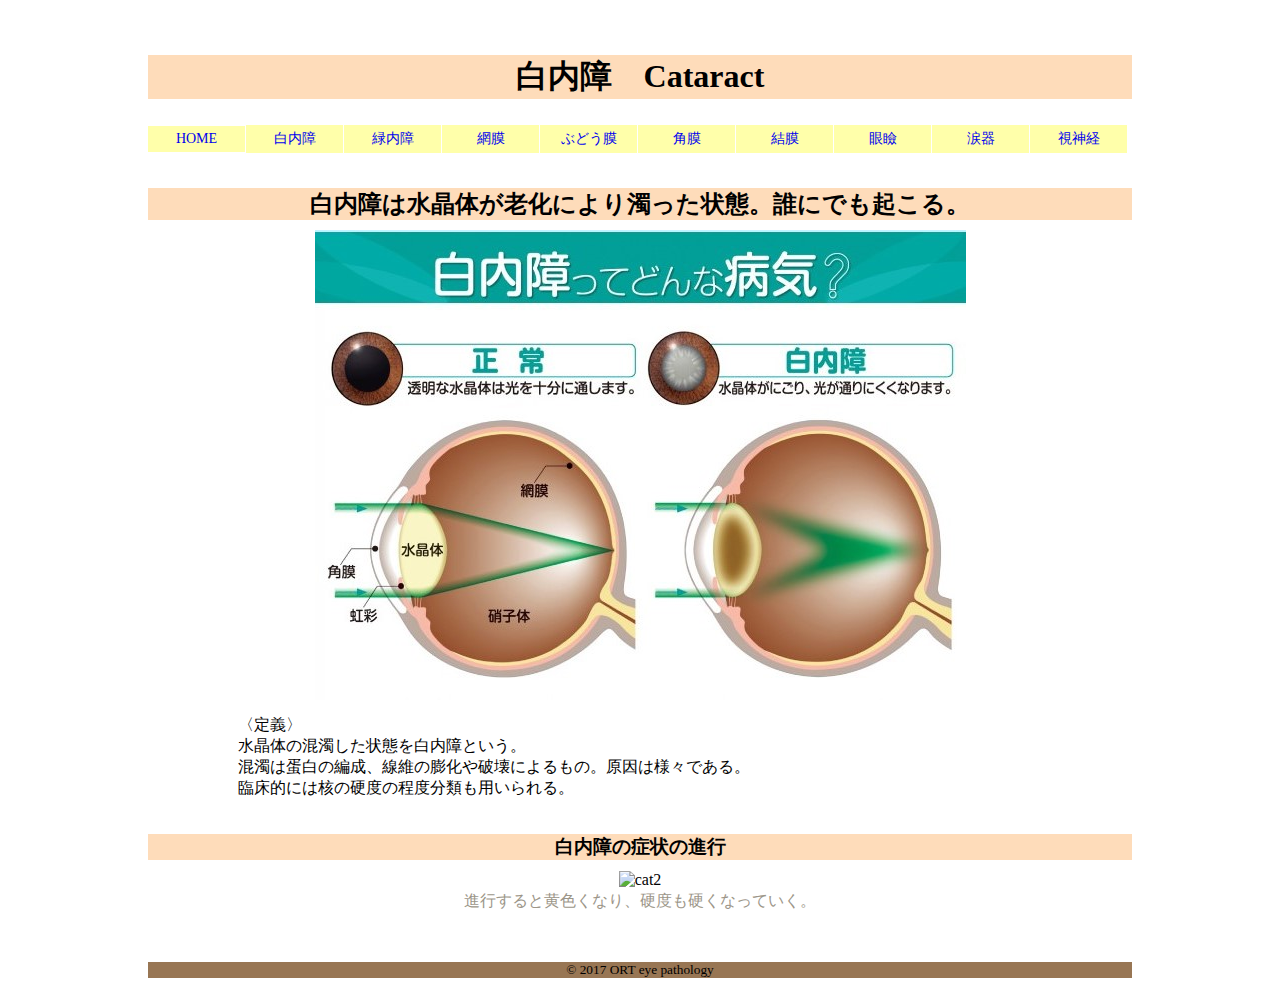
==== cataract.html @ 206136a8 "Update cataract.html" ====
<!DOCTYPE>
<html lang="ja">
  <head>
    <meta charset="UTF-8">
    <title>eye-pathology</title>
    <meta name="viewport" content="width=device-width, initial-scale=1">
    
    <link rel="stylesheet" href="original.css">
   
  </head>
  
  <body>
    <header>
    <h1>白内障　Cataract</h1>
    　　<nav id="global_navi">
                <ul>
                    <li class="current"><a href="index.html">HOME</a></li>
                    <li><a href="cataract.html">白内障</a></li>
                    <li><a href="gloucoma.html">緑内障</a></li>
                    <li><a href="retinal.html">網膜</a></li>
                    <li><a href="choroidal.html">ぶどう膜</a></li>
                    <li><a href="kerato.html">角膜</a></li>
                    <li><a href="conjunctiva.html">結膜</a></li>
                    <li><a href="lid.html">眼瞼</a></li>
                    <li><a href="tear.html">涙器</a></li>
                    <li><a href="nerve.html">視神経</a></li>
                </ul>
            </nav>
    </header>
    
    
    <h2>白内障は水晶体が老化により濁った状態。誰にでも起こる。</h2>
    <figure>
      <img src="cataract01.jpg" alt="cat">
    </figure>
    
    <div id="wrapper" class="clearfix">
      
      <div id="main">
        
        <P>
        〈定義〉<br>
        水晶体の混濁した状態を白内障という。<br>
        混濁は蛋白の編成、線維の膨化や破壊によるもの。原因は様々である。<br>
        臨床的には核の硬度の程度分類も用いられる。
       </P>
       
       <section>
         <h3>白内障の症状の進行</h3>
         <figure>
           <img src="image_eye/cataract02.jpg" alt="cat2">
         　<figcaption>進行すると黄色くなり、硬度も硬くなっていく。</figcaption>
         </figure>
       </section>
       
      </div>
      
    </div>
    
    
    
    
     <footer>
      <small>&copy; 2017 ORT eye pathology</small>
    </footer>
    
    <script src="https://ajax.googleapis.com/ajax/libs/jquery/2.2.4/jquery.min.js"></script>
    <script src="original.js"></script>
    
  </body>
</html>
---- original.css ----
body {
    color: #000;
}

header {
    width: 984px;
    margin: 0 auto;
}


header h1 {
    margin: 55px 0 5px;
    background-color: #fedcba;
    text-align: center;
}


#global_navi ul {
    list-style: none;
    margin: 0;
    padding: 0;
}

#global_navi ul li {
    display: inline-block;
    width: 98px;
    text-align: center;
}

#global_navi {
    margin-bottom: 25px;
}

#global_navi ul li a {
    display: block;
    padding: 5px 1px;
    background-color: #ffa;
    text-decoration: none;
    
}

#global_navi ul {
    font-size: 0;  /* 半角スペース削除 */
    list-style: none;
    margin: 0;
    padding: 0;
}

#global_navi ul li {
    font-size: 14px;  /* フォントサイズ復活 */
    display: inline-block;
    width: 97px;
    text-align: center;
    margin-right: 1px;
}

#global_navi ul li.current a {
    background-color: #;
}


#global_navi ul li a:hover {
    background-color: #aff;
}

h2 {
    width: 984px;
    margin: 35px auto 5px;
    background-color: #fedcba;
    text-align: center;
}

#main_visual {
    width: 984px;
    height: 400px;
    margin: 0 auto 25px;
    
}



#wrapper {
    width: 984px;
    margin: 0 auto;
}


h3 {
    width: 984px;
    margin: 35px auto 5px;
    background-color: #fedcba;
    text-align: center;
}

p {
  margin: 10px 90px 15px 90px;

}

figure {
    margin: 10px auto 15px;
    text-align:center;
}

figcaption {
    font-size: 16px;
    color: #9C9689;
    text-align: center;
}

span {
  margin: 10px 90px 15px 90px;
  
}

.accordion-title {
    margin: 0;
    border: 1px solid #aaa;
    background-color: #fa6;
    font-size: 1rem;
}
.accordion-title a {
    display: block;
    padding: 6px;
    color: #307;
    text-decoration: none;
}

/* アコーディオンのコンテンツ部分 */
.accordion-content {
    /* 初期状態では非表示 */
    display: none;

    height: 1000px;
    padding: 12px 6px;
    border: 1px solid #ccc;
}




footer  {
    width: 984px;
    margin: 50px auto 8px;
    background-color: #987654;
    text-align: center;
}

.container {
  width: 80%;
  margin: 15px auto;
}
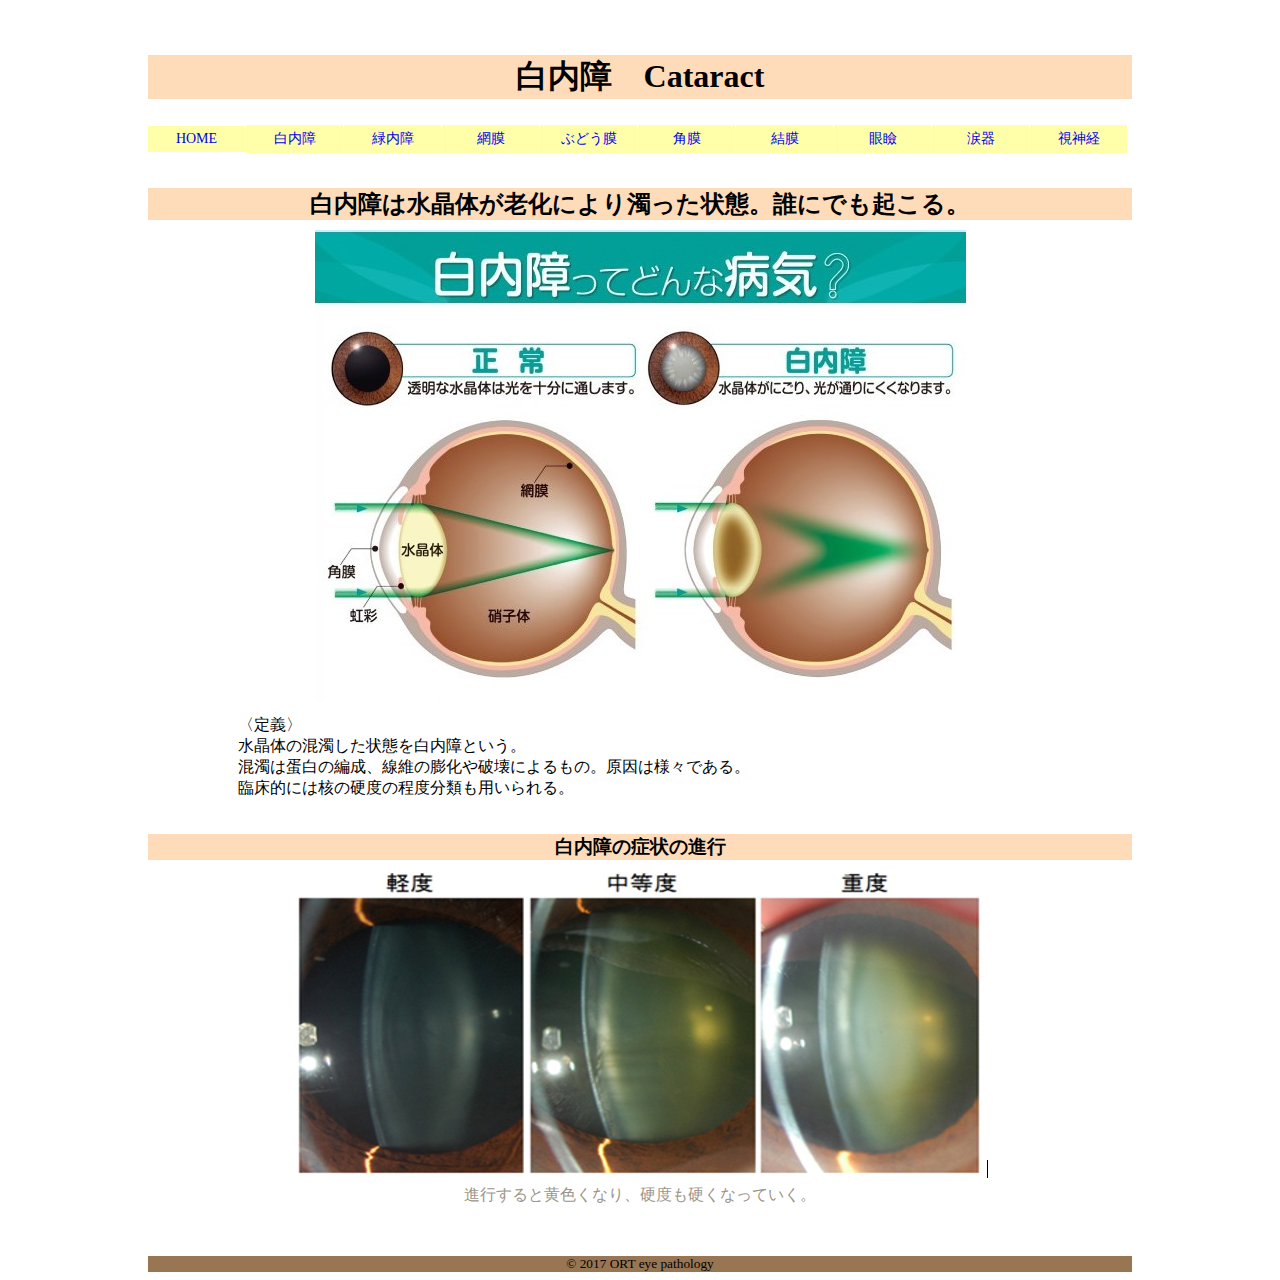
==== commit 98c13185: "Update cataract.html" ====
--- a/cataract.html
+++ b/cataract.html
@@ -48,7 +48,7 @@
        <section>
          <h3>白内障の症状の進行</h3>
          <figure>
-           <img src="image_eye/cataract02.jpg" alt="cat2">
+           <img src="cataract02.jpg" alt="cat2">
          　<figcaption>進行すると黄色くなり、硬度も硬くなっていく。</figcaption>
          </figure>
        </section>
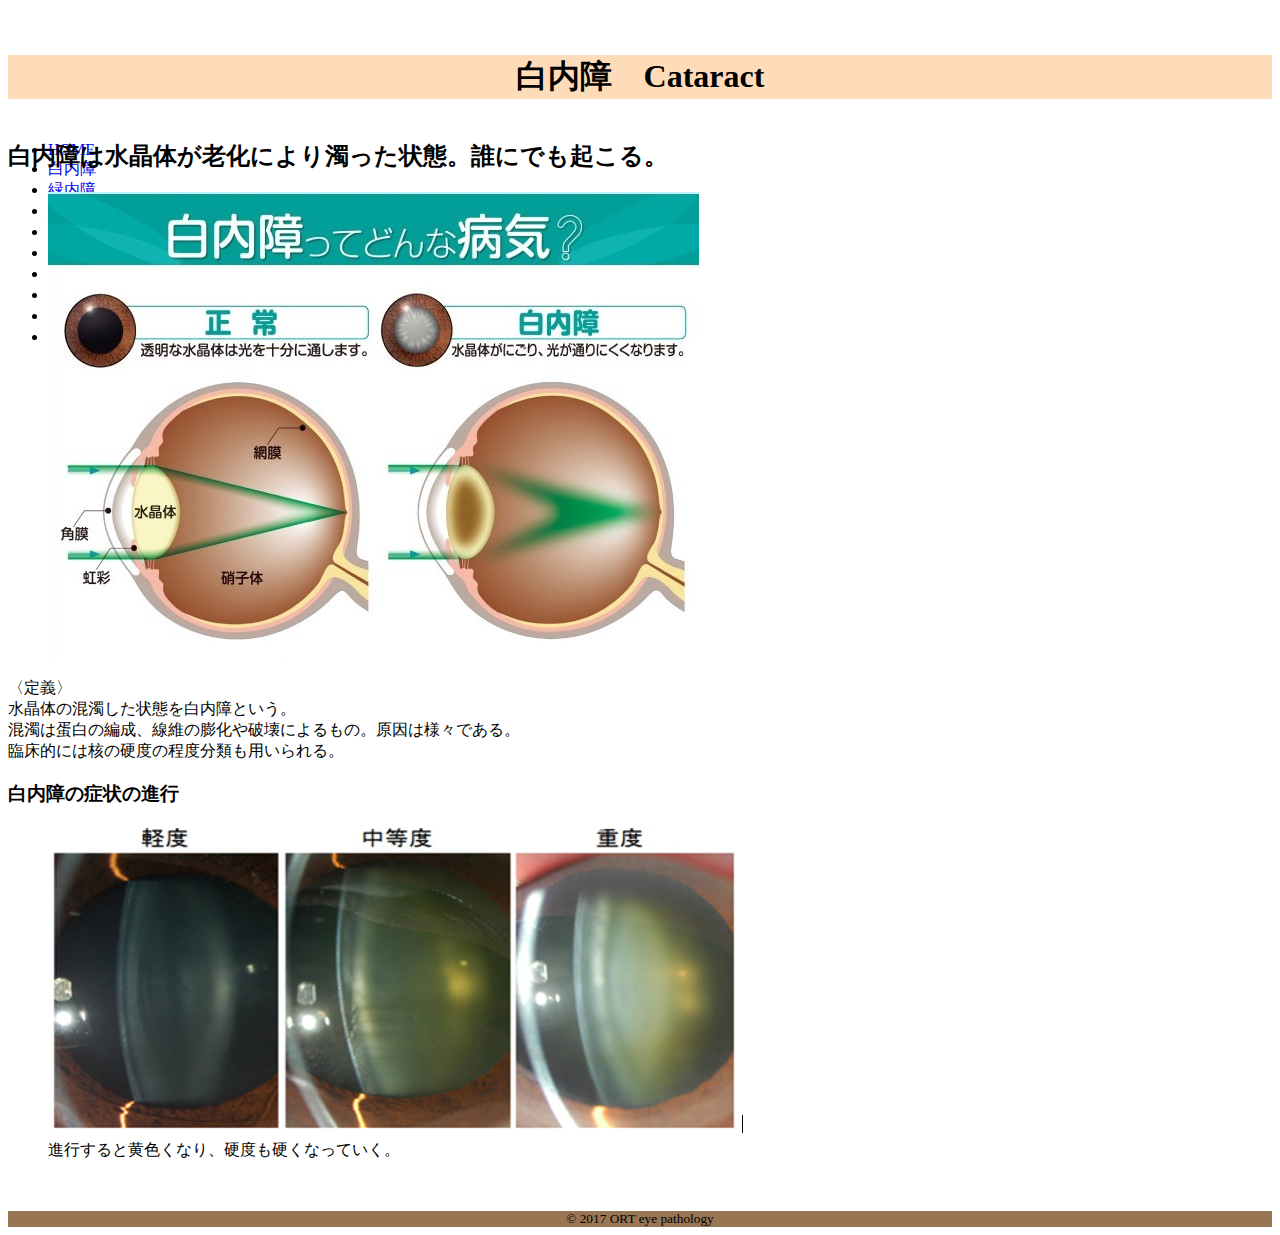
==== commit 01b377ac: "Update cataract.html" ====
--- a/cataract.html
+++ b/cataract.html
@@ -5,7 +5,7 @@
     <title>eye-pathology</title>
     <meta name="viewport" content="width=device-width, initial-scale=1">
     
-    <link rel="stylesheet" href="original.css">
+    <link rel="stylesheet" href="stylesheet.css">
    
   </head>
   
--- a/stylesheet.css
+++ b/stylesheet.css
@@ -0,0 +1,151 @@
+* {
+  box-sizing: border-box;
+}
+
+body {
+    color: #000;
+}
+
+a {
+  text-decoration: none;
+}
+
+.container {
+    width: 100%;
+    margin: 0 auto;
+    text-align: center;
+}
+
+header {
+  height: 65px;
+  width: 100%;
+}
+
+header h1 {
+    margin: 55px 0 5px;
+    background-color: #fedcba;
+    text-align: center;
+}
+
+
+.global_navi ul {
+    list-style: none;
+    margin: 0 auto;
+    padding: 0;
+    background-color: #ffa;
+    text-align: center;
+}
+
+.global_navi ul li {
+    font-size: 14px;  /* フォントサイズ復活 */
+    display: inline-block;
+    width: 97px;
+    text-align: center;
+    margin-right: 1px;
+}
+
+.global_navi ul li a {
+    display: block;
+    padding: 5px 1px;
+    text-decoration: none;
+    
+}
+
+.global_navi {
+    margin-bottom: 25px;
+}
+
+
+.global_navi ul li.current a {
+    background-color: #;
+}
+
+
+.global_navi ul li a:hover {
+    background-color: #aff;
+}
+
+.content h3 {
+    margin: 35px auto ;
+    background-color: #fedcba;
+    text-align: center;
+}
+
+.content-area p {
+    margin: 35px auto ;
+}
+
+.content-text p {
+	margin-top: 20px;
+}
+
+/h2 {
+/    width: 100%;
+/    margin: 35px auto 5px;
+/    background-color: #fedcba;
+/    text-align: center;
+/}
+
+.main_visual {
+    width: 100%;
+    height: 450px;
+    margin: 0 auto 25px;
+    
+}
+
+
+
+/p {
+/  margin: 10px 90px 15px 90px;
+/
+/}
+/
+/figure {
+/    margin: 10px auto 15px;
+/    text-align:center;
+/}
+/
+/figcaption {
+/    font-size: 16px;
+/    color: #9C9689;
+/    text-align: center;
+/}
+/
+/span {
+/  margin: 10px 90px 15px 90px;
+/  
+/}
+/
+
+
+/* アコーディオンのコンテンツ部分 */
+.accordion-content {
+    /* 初期状態では非表示 */
+    display: none;
+
+    height: 1000px;
+    padding: 12px 6px;
+    border: 1px solid #ccc;
+}
+
+.accordion-title {
+    margin: 0;
+    border: 1px solid #aaa;
+    background-color: #fa6;
+    font-size: 1rem;
+}
+
+.accordion-title a {
+    display: block;
+    padding: 6px;
+    color: #307;
+    text-decoration: none;
+}
+
+footer {
+    width: 100%;
+    margin: 50px auto 8px;
+    background-color: #987654;
+    text-align: center;
+}
+
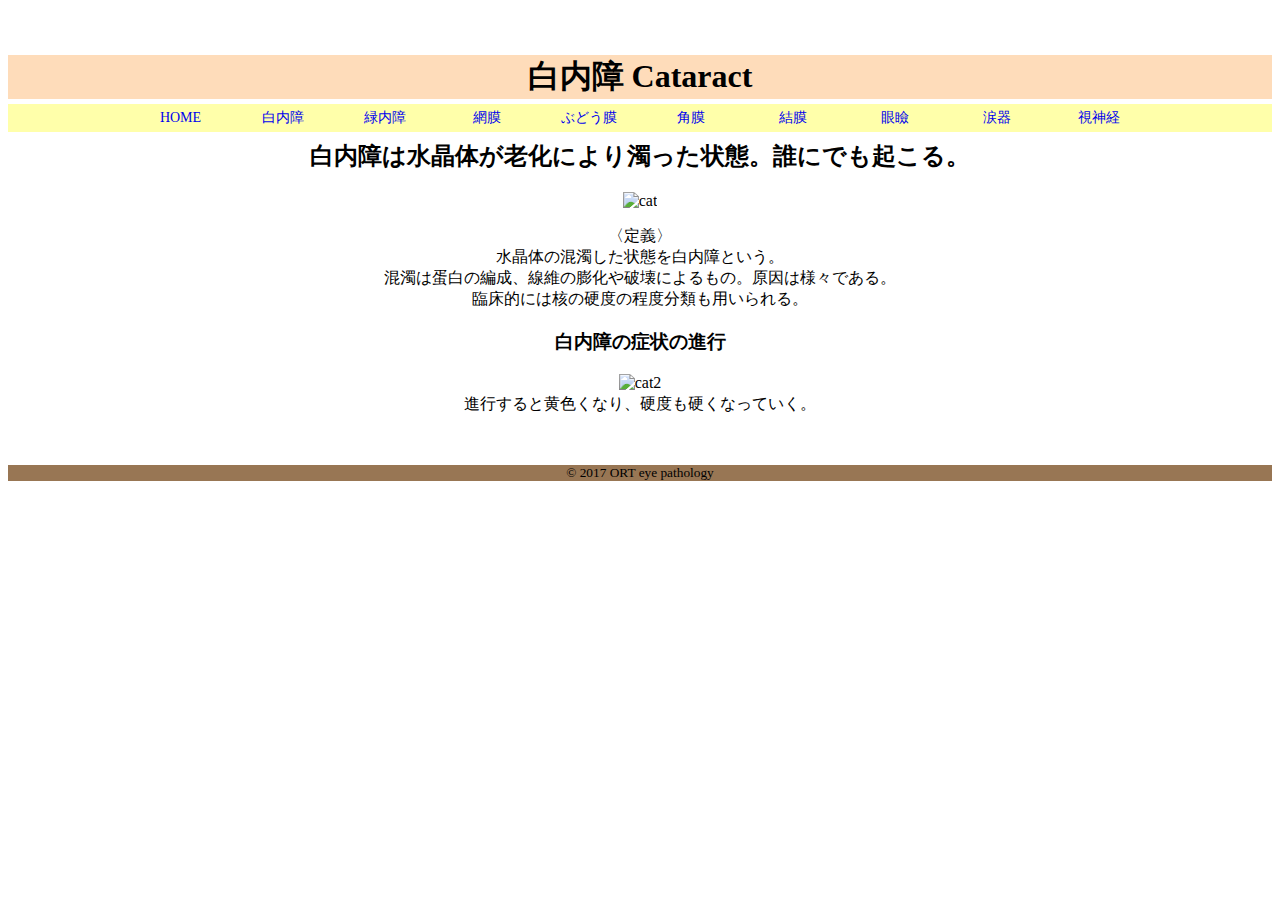
==== commit 97b9c0a5: "Add files via upload" ====
--- a/cataract.html
+++ b/cataract.html
@@ -9,54 +9,56 @@
    
   </head>
   
-  <body>
+  <body>    
     <header>
-    <h1>白内障　Cataract</h1>
-    　　<nav id="global_navi">
-                <ul>
-                    <li class="current"><a href="index.html">HOME</a></li>
-                    <li><a href="cataract.html">白内障</a></li>
-                    <li><a href="gloucoma.html">緑内障</a></li>
-                    <li><a href="retinal.html">網膜</a></li>
-                    <li><a href="choroidal.html">ぶどう膜</a></li>
-                    <li><a href="kerato.html">角膜</a></li>
-                    <li><a href="conjunctiva.html">結膜</a></li>
-                    <li><a href="lid.html">眼瞼</a></li>
-                    <li><a href="tear.html">涙器</a></li>
-                    <li><a href="nerve.html">視神経</a></li>
-                </ul>
-            </nav>
-    </header>
+   	 <div class="container">
+	    <h1>白内障  Cataract</h1>
+	    	<nav class="global_navi">
+	                <ul>
+	                    <li ><a href="index.html">HOME</a></li>
+	                    <li><a href="cataract.html">白内障</a></li>
+	                    <li><a href="gloucoma.html">緑内障</a></li>
+	                    <li><a href="retinal.html">網膜</a></li>
+	                    <li><a href="choroidal.html">ぶどう膜</a></li>
+	                    <li><a href="kerato.html">角膜</a></li>
+	                    <li><a href="conjunctiva.html">結膜</a></li>
+	                    <li><a href="lid.html">眼瞼</a></li>
+	                    <li><a href="tear.html">涙器</a></li>
+	                    <li><a href="nerve.html">視神経</a></li>
+	                </ul>
+	         </nav>
+    	</div>
+     </header>
     
-    
-    <h2>白内障は水晶体が老化により濁った状態。誰にでも起こる。</h2>
-    <figure>
-      <img src="cataract01.jpg" alt="cat">
-    </figure>
-    
-    <div id="wrapper" class="clearfix">
-      
-      <div id="main">
-        
-        <P>
-        〈定義〉<br>
-        水晶体の混濁した状態を白内障という。<br>
-        混濁は蛋白の編成、線維の膨化や破壊によるもの。原因は様々である。<br>
-        臨床的には核の硬度の程度分類も用いられる。
-       </P>
-       
-       <section>
-         <h3>白内障の症状の進行</h3>
-         <figure>
-           <img src="cataract02.jpg" alt="cat2">
-         　<figcaption>進行すると黄色くなり、硬度も硬くなっていく。</figcaption>
-         </figure>
-       </section>
-       
-      </div>
-      
+    <div class="container">
+	    <h2>白内障は水晶体が老化により濁った状態。誰にでも起こる。</h2>
+	    <figure>
+	      <img src="image_eye/cataract01.jpg" alt="cat">
+	    </figure>
+	    
+	    <div id="wrapper" class="clearfix">
+	      
+	      <div id="main">
+	        
+	        <P>
+	        〈定義〉<br>
+	        水晶体の混濁した状態を白内障という。<br>
+	        混濁は蛋白の編成、線維の膨化や破壊によるもの。原因は様々である。<br>
+	        臨床的には核の硬度の程度分類も用いられる。
+	       </P>
+	       
+	       <section>
+	         <h3>白内障の症状の進行</h3>
+	         <figure>
+	           <img src="image_eye/cataract02.jpg" alt="cat2">
+	         　<figcaption>進行すると黄色くなり、硬度も硬くなっていく。</figcaption>
+	         </figure>
+	       </section>
+	       
+	      </div>
+	      
+	    </div>
     </div>
-    
     
     
     
@@ -64,8 +66,5 @@
       <small>&copy; 2017 ORT eye pathology</small>
     </footer>
     
-    <script src="https://ajax.googleapis.com/ajax/libs/jquery/2.2.4/jquery.min.js"></script>
-    <script src="original.js"></script>
-    
   </body>
-</html>
+</html>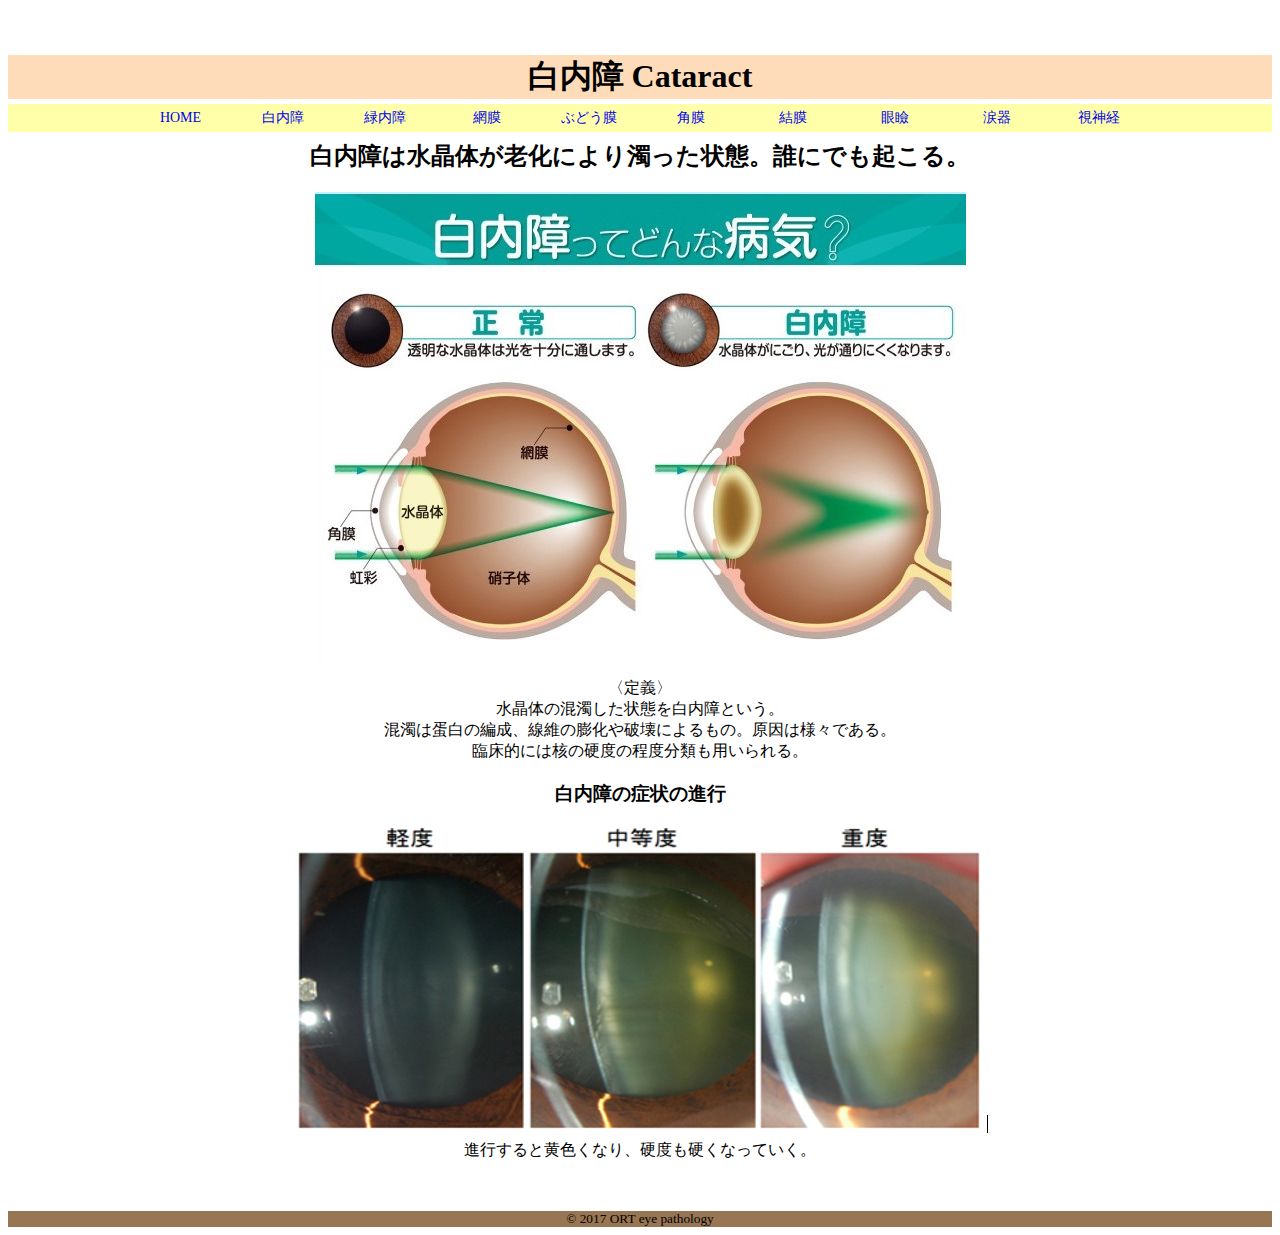
==== commit 1a62166a: "Update cataract.html" ====
--- a/cataract.html
+++ b/cataract.html
@@ -33,7 +33,7 @@
     <div class="container">
 	    <h2>白内障は水晶体が老化により濁った状態。誰にでも起こる。</h2>
 	    <figure>
-	      <img src="image_eye/cataract01.jpg" alt="cat">
+	      <img src="cataract01.jpg" alt="cat">
 	    </figure>
 	    
 	    <div id="wrapper" class="clearfix">
@@ -50,7 +50,7 @@
 	       <section>
 	         <h3>白内障の症状の進行</h3>
 	         <figure>
-	           <img src="image_eye/cataract02.jpg" alt="cat2">
+	           <img src="cataract02.jpg" alt="cat2">
 	         　<figcaption>進行すると黄色くなり、硬度も硬くなっていく。</figcaption>
 	         </figure>
 	       </section>
@@ -67,4 +67,4 @@
     </footer>
     
   </body>
-</html>+</html>
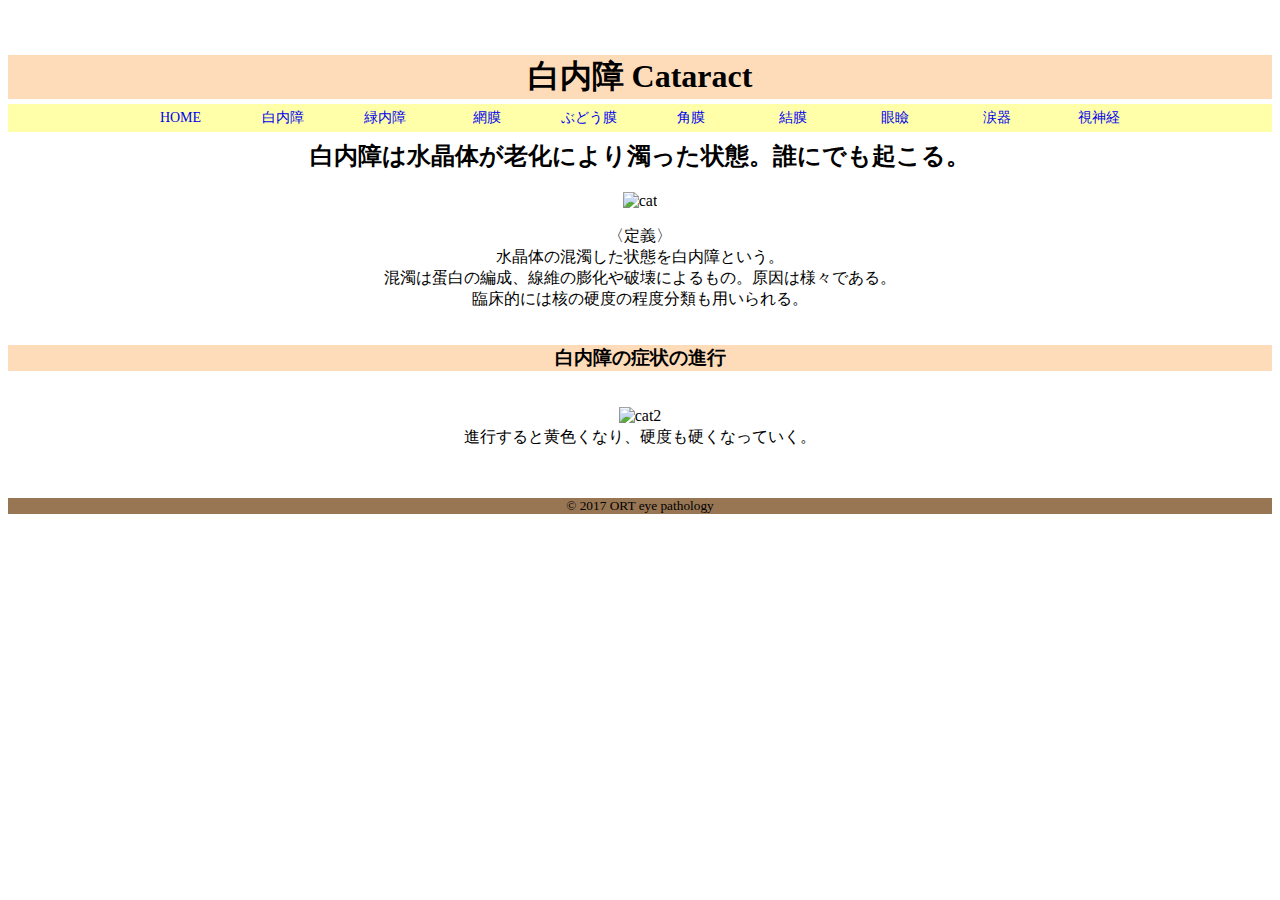
==== commit 7059cacf: "Add files via upload" ====
--- a/cataract.html
+++ b/cataract.html
@@ -3,10 +3,8 @@
   <head>
     <meta charset="UTF-8">
     <title>eye-pathology</title>
-    <meta name="viewport" content="width=device-width, initial-scale=1">
-    
-    <link rel="stylesheet" href="stylesheet.css">
-   
+    <meta name="viewport" content="width=device-width, initial-scale=1">    
+    <link rel="stylesheet" href="stylesheet.css">   
   </head>
   
   <body>    
@@ -31,40 +29,39 @@
      </header>
     
     <div class="container">
-	    <h2>白内障は水晶体が老化により濁った状態。誰にでも起こる。</h2>
-	    <figure>
-	      <img src="cataract01.jpg" alt="cat">
-	    </figure>
-	    
-	    <div id="wrapper" class="clearfix">
-	      
-	      <div id="main">
-	        
-	        <P>
-	        〈定義〉<br>
-	        水晶体の混濁した状態を白内障という。<br>
-	        混濁は蛋白の編成、線維の膨化や破壊によるもの。原因は様々である。<br>
-	        臨床的には核の硬度の程度分類も用いられる。
-	       </P>
-	       
-	       <section>
-	         <h3>白内障の症状の進行</h3>
-	         <figure>
-	           <img src="cataract02.jpg" alt="cat2">
-	         　<figcaption>進行すると黄色くなり、硬度も硬くなっていく。</figcaption>
-	         </figure>
-	       </section>
-	       
-	      </div>
-	      
-	    </div>
-    </div>
+    	<div class="content">
+		    <h2>白内障は水晶体が老化により濁った状態。誰にでも起こる。</h2>
+		    <figure>
+		      <img src="image_eye/cataract01.jpg" alt="cat">
+		    </figure>
+		    
+		    <div id="wrapper" class="clearfix">	      
+		      <div id="main">
+		        
+		        <P>
+		        〈定義〉<br>
+		        水晶体の混濁した状態を白内障という。<br>
+		        混濁は蛋白の編成、線維の膨化や破壊によるもの。原因は様々である。<br>
+		        臨床的には核の硬度の程度分類も用いられる。
+		       </P>
+		       
+		       <section>
+		         <h3>白内障の症状の進行</h3>
+		         <figure>
+		           <img src="image_eye/cataract02.jpg" alt="cat2">
+		         　<figcaption>進行すると黄色くなり、硬度も硬くなっていく。</figcaption>
+		         </figure>
+		       </section>
+		       
+		      </div>
+		      
+		    </div>
+		</div>
+    </div>    
     
-    
-    
-     <footer>
+    <footer>
       <small>&copy; 2017 ORT eye pathology</small>
     </footer>
     
   </body>
-</html>
+</html>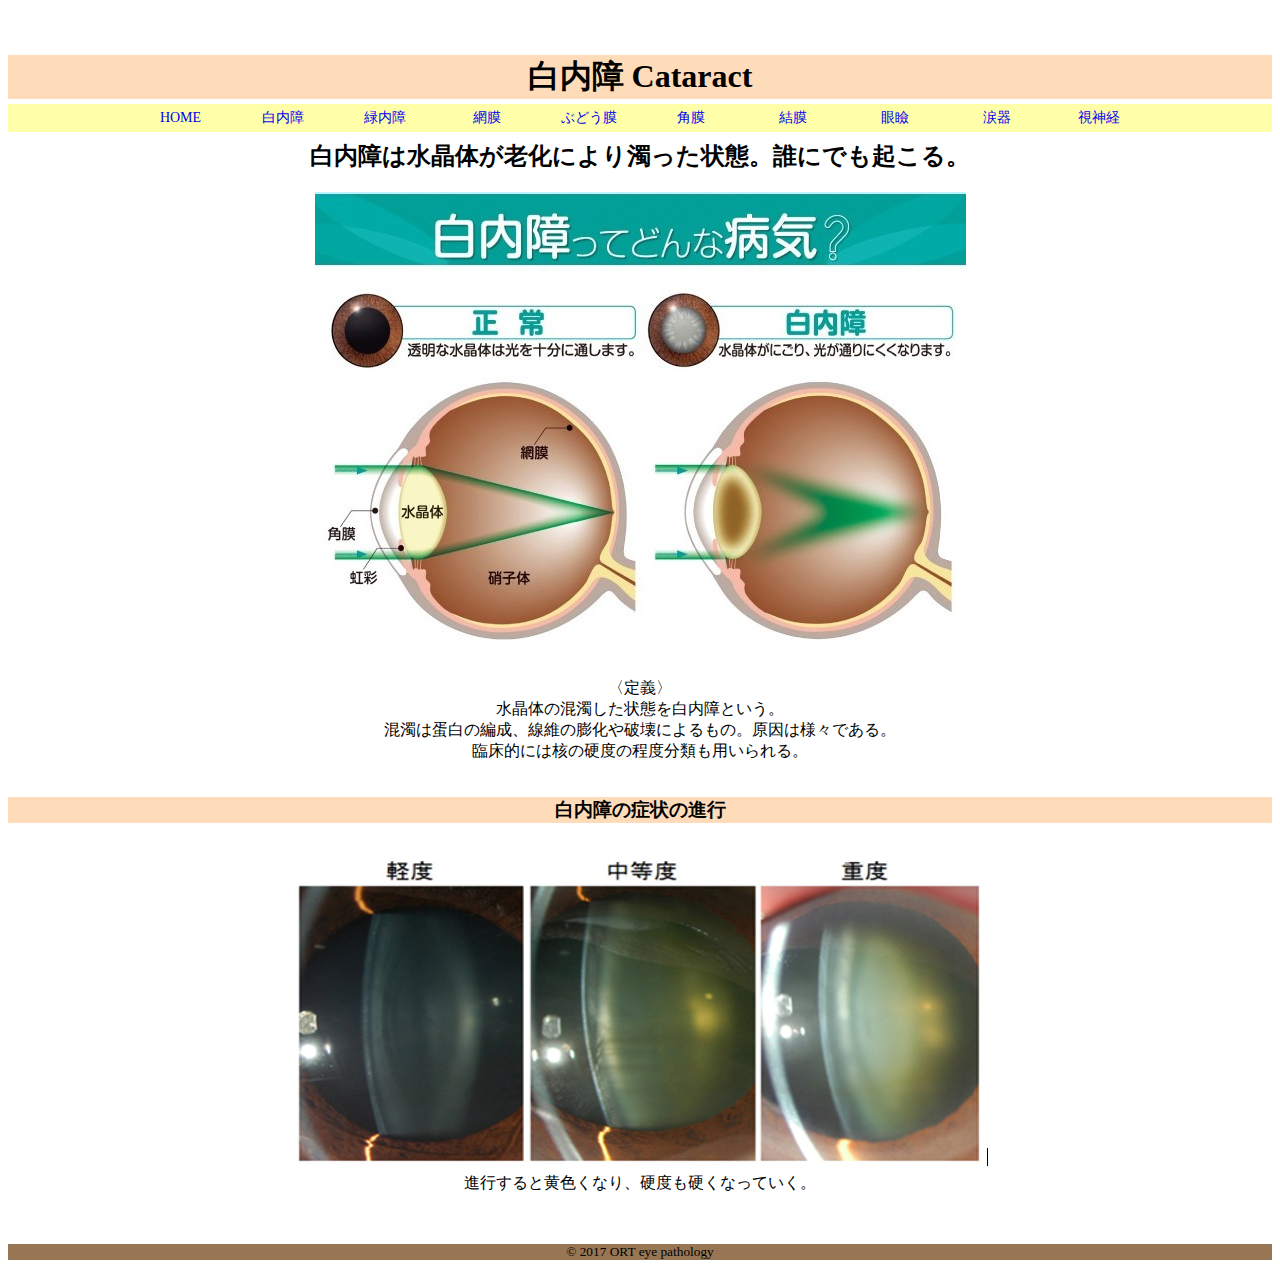
==== commit bae9186e: "Update cataract.html" ====
--- a/cataract.html
+++ b/cataract.html
@@ -32,7 +32,7 @@
     	<div class="content">
 		    <h2>白内障は水晶体が老化により濁った状態。誰にでも起こる。</h2>
 		    <figure>
-		      <img src="image_eye/cataract01.jpg" alt="cat">
+		      <img src="cataract01.jpg" alt="cat">
 		    </figure>
 		    
 		    <div id="wrapper" class="clearfix">	      
@@ -48,7 +48,7 @@
 		       <section>
 		         <h3>白内障の症状の進行</h3>
 		         <figure>
-		           <img src="image_eye/cataract02.jpg" alt="cat2">
+		           <img src="cataract02.jpg" alt="cat2">
 		         　<figcaption>進行すると黄色くなり、硬度も硬くなっていく。</figcaption>
 		         </figure>
 		       </section>
@@ -64,4 +64,4 @@
     </footer>
     
   </body>
-</html>+</html>
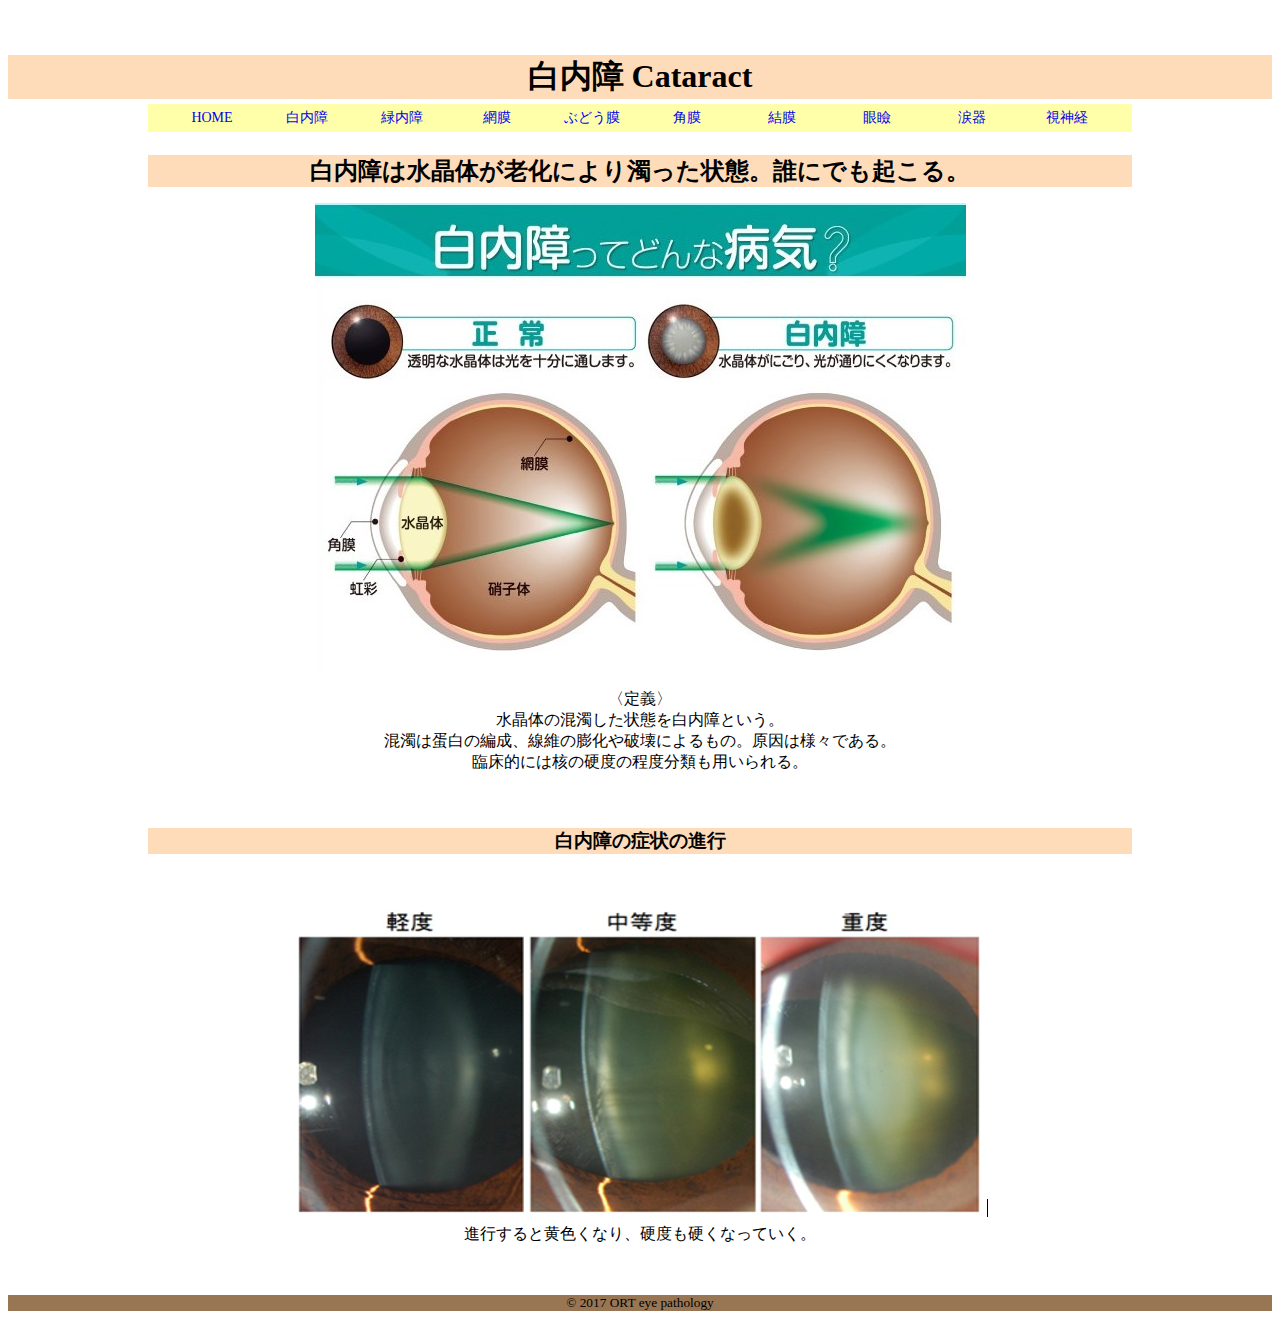
==== commit 5808ac6b: "Update cataract.html" ====
--- a/cataract.html
+++ b/cataract.html
@@ -4,7 +4,8 @@
     <meta charset="UTF-8">
     <title>eye-pathology</title>
     <meta name="viewport" content="width=device-width, initial-scale=1">    
-    <link rel="stylesheet" href="stylesheet.css">   
+    <link rel="stylesheet" href="stylesheet.css"> 
+    <link rel="stylesheet" href="responsive.css">
   </head>
   
   <body>    
--- a/stylesheet.css
+++ b/stylesheet.css
@@ -10,6 +10,10 @@
   text-decoration: none;
 }
 
+.clear {
+  clear: left;
+}
+
 .container {
     width: 100%;
     margin: 0 auto;
@@ -18,7 +22,6 @@
 
 header {
   height: 65px;
-  width: 100%;
 }
 
 header h1 {
@@ -29,6 +32,7 @@
 
 
 .global_navi ul {
+	max-width: 984px;
     list-style: none;
     margin: 0 auto;
     padding: 0;
@@ -39,7 +43,7 @@
 .global_navi ul li {
     font-size: 14px;  /* フォントサイズ復活 */
     display: inline-block;
-    width: 97px;
+    width: 90px;
     text-align: center;
     margin-right: 1px;
 }
@@ -57,7 +61,7 @@
 
 
 .global_navi ul li.current a {
-    background-color: #;
+    background-color: #0000ff;
 }
 
 
@@ -65,8 +69,16 @@
     background-color: #aff;
 }
 
+.content h2 {
+	max-width: 984px;
+    margin: 35px auto 5px;
+    background-color: #fedcba;
+    text-align: center;
+}
+
 .content h3 {
-    margin: 35px auto ;
+	max-width: 984px;
+    margin: 55px auto ;
     background-color: #fedcba;
     text-align: center;
 }
@@ -79,15 +91,9 @@
 	margin-top: 20px;
 }
 
-/h2 {
-/    width: 100%;
-/    margin: 35px auto 5px;
-/    background-color: #fedcba;
-/    text-align: center;
-/}
+
 
 .main_visual {
-    width: 100%;
     height: 450px;
     margin: 0 auto 25px;
     
@@ -143,7 +149,6 @@
 }
 
 footer {
-    width: 100%;
     margin: 50px auto 8px;
     background-color: #987654;
     text-align: center;
--- a/responsive.css
+++ b/responsive.css
@@ -0,0 +1,21 @@
+/* スマホ向けレイアウト */
+@media (max-width: 670px) {
+  
+  p {
+    font-size: 15px;
+    text-align: left;
+  }
+  
+  .global_navi {
+    margin-bottom: 10px;
+  }
+  .content {
+    margin-top: 100px;
+  }
+  
+  .content-text {
+  	margin-top: 250px;
+  }
+
+}
+
